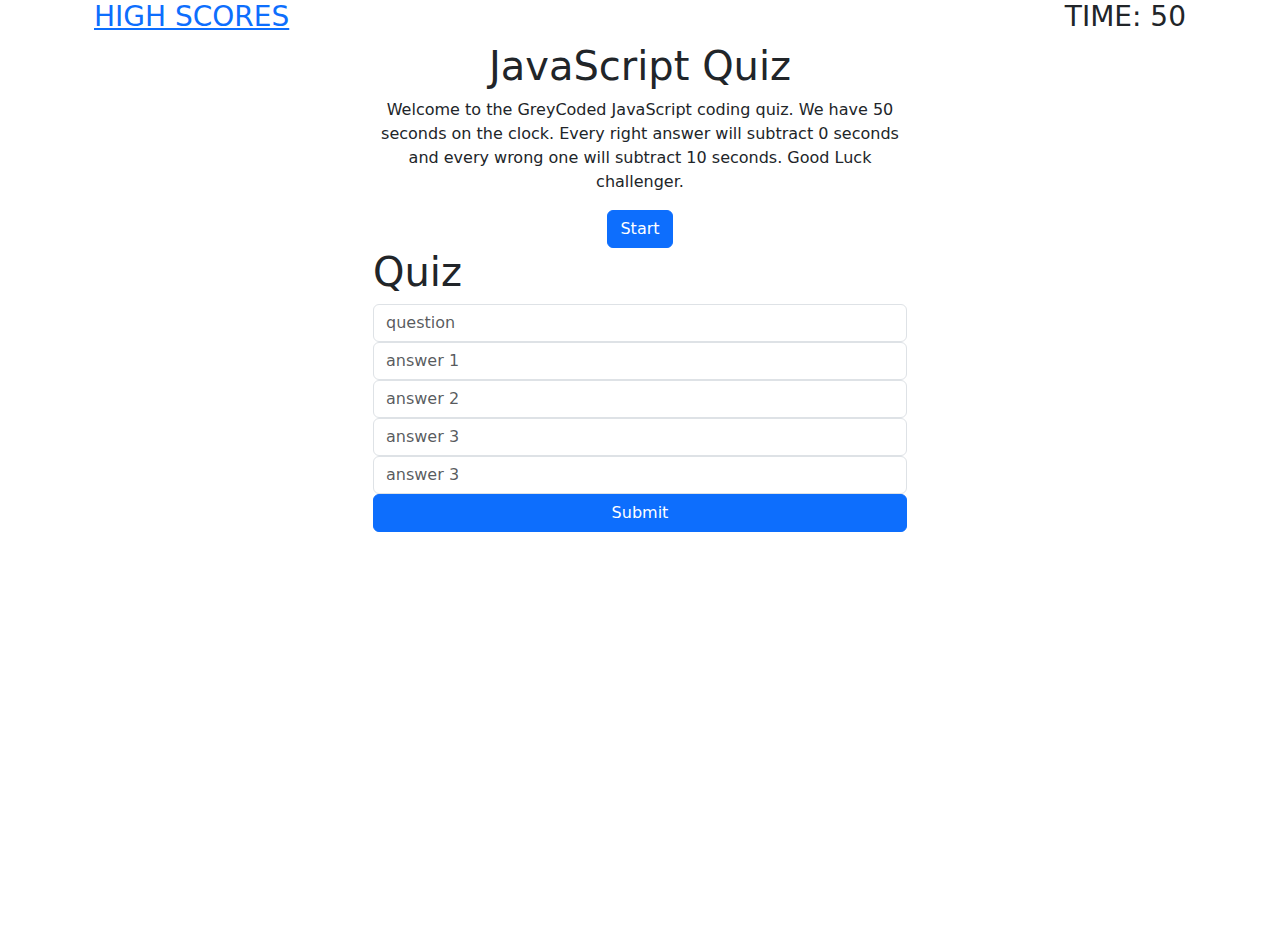
==== index.html @ f77e6f98 "I tried and all of the elements look great i cant get them to populate and shift between each other." ====
<!DOCTYPE html>
<html lang="en">

<head>
    <meta charset="UTF-8">
    <meta http-equiv="X-UA-Compatible" content="IE=edge">
    <meta name="viewport" content="width=device-width, initial-scale=1.0">
    <link rel="stylesheet" href="https://cdn.jsdelivr.net/npm/bootstrap@5.1.3/dist/css/bootstrap.min.css">
    <link rel="stylesheet" text="text/css" href="./assets/style.css">
    <title>JavaScriptQuiz</title>
</head>

<body>
    <div class="container">
        <div class="container-fluid">
            <header class="d-flex align-items-center">
                <h3><a href="high-score">HIGH SCORES</a></h3>
                <h3 class="ms-auto" id="countdown">TIME: <span>50</span></h3>
            </header>
        </div>
        <div class="min-vh-100 justify-content-center ">
            <div id="main" class="container my-auto text-center">
                <div class="container col-6 my-auto">
                        <div>
                            <h1 class="title">JavaScript Quiz</h1>
                        </div>
                        <p> Welcome to the GreyCoded JavaScript coding quiz.
                            We have 50 seconds on the clock. Every right
                            answer will subtract 0 seconds and every wrong one will
                            subtract 10 seconds. Good Luck challenger.
                        </p>
                        <button id="start" class="btn btn-primary">Start</button>
                </div>
            </div>
            <div class="container  my-auto col-6">
                <form id="quiz-div">
                    <h1> Quiz</h1>
                    <div class="list-group ">
                        <input type="text" class="form-control" id="question-input" placeholder="question">
                        <input type="text" class="form-control" id="answer-input" placeholder="answer 1">
                        <input type="text" class="form-control" id="answer-input" placeholder="answer 2">
                        <input type="text" class="form-control" id="answer-input" placeholder="answer 3">
                        <input type="text" class="form-control" id="answer-input" placeholder="answer 3">
                        <button type="submit" class="btn btn-primary">Submit</button>
                    </div>
                </form>
            </div>
            <div class="container my-auto col-6">
                <form id="highscore-div">
                    <h1>HIGHSCORES</h1>
                    <div class="row">
                        <div class="col">
                            <label for="user-input">User:</label>
                            <input type="text" class="form-control" id="user-input" placeholder="AAA">
                            <input type="text" class="form-control" id="user-input" placeholder="AAA">
                            <input type="text" class="form-control" id="user-input" placeholder="AAA">
                            <input type="text" class="form-control" id="user-input" placeholder="AAA">
                            <small class="form-text text-muted">
                                Your initals must at least 3 letters long, contain letters, numbers or both. and no
                                special characters
                            </small>
                        </div>
                        <div class="col">
                            <label for="score-input">Score:</label>
                            <input type="text" class="form-control" id="score-input" placeholder="0"
                                aria-describedby="answer-check">
                            <input type="text" class="form-control" id="score-input" placeholder="0"
                                aria-describedby="answer-check">
                            <input type="text" class="form-control" id="score-input" placeholder="0"
                                aria-describedby="answer-check">
                            <input type="text" class="form-control" id="score-input" placeholder="0"
                                aria-describedby="answer-check">
                            <small id="answer-check" class="form-text text-muted"></small>
                        </div>
                    </div>
                    <button id="back" class="btn btn-primary">BACK</button>
                    <button id="retry" class="btn btn-primary">TRY AGAIN</button>
                </form>
            </div>
            <div class="container my-auto col-6">
                <form id="quiz-finish">
                    <h1>Quiz Finished!</h1>
                    <div class="form-group">
                        <label for="initials-input">Your Initials:</label>
                        <input type="text" class="form-control" id="initials-input" placeholder="Enter Initials"
                            aria-describedby="initHelp">
                        <small id="initHelp" class="form-text text-muted">
                            Your initals must at least 3 letters long, contain letters, numbers or both. and no special
                            characters
                        </small>
                        <label for="final-score-input">Your Score:</label>
                        <input type="text" class="form-text" id="score-input">
                        <button type="submit" class="btn btn-primary"></button>
                    </div>
                </form>
            </div>
        </div>

    </div>
    <script src="https://code.jquery.com/jquery-3.5.1.min.js"></script>
    <script src="./assets/script.js"> </script>
</body>

</html>
---- assets/style.css ----
body {
   background-color: white;
}
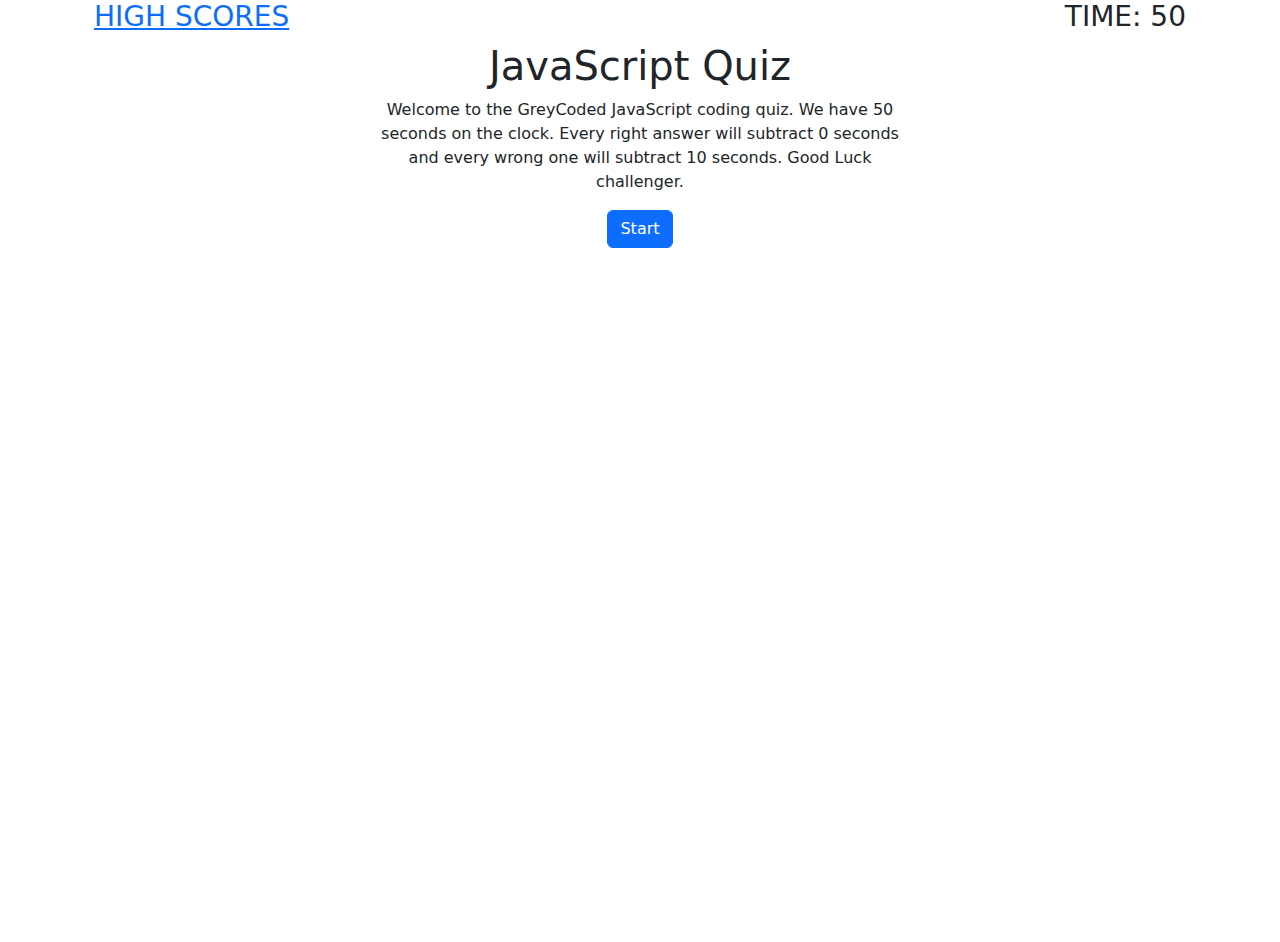
==== commit d087ddd3: "making changes to get this to work right" ====
--- a/index.html
+++ b/index.html
@@ -18,8 +18,8 @@
                 <h3 class="ms-auto" id="countdown">TIME: <span>50</span></h3>
             </header>
         </div>
-        <div class="min-vh-100 justify-content-center ">
-            <div id="main" class="container my-auto text-center">
+        <div id="main" class="min-vh-100 justify-content-center" style="display:block">
+            <div class="container my-auto text-center">
                 <div class="container col-6 my-auto">
                         <div>
                             <h1 class="title">JavaScript Quiz</h1>
@@ -32,21 +32,18 @@
                         <button id="start" class="btn btn-primary">Start</button>
                 </div>
             </div>
-            <div class="container  my-auto col-6">
-                <form id="quiz-div">
+            <div id="quiz-div" class="container my-auto col-6" style="display:none">
+                <form>
                     <h1> Quiz</h1>
                     <div class="list-group ">
-                        <input type="text" class="form-control" id="question-input" placeholder="question">
-                        <input type="text" class="form-control" id="answer-input" placeholder="answer 1">
-                        <input type="text" class="form-control" id="answer-input" placeholder="answer 2">
-                        <input type="text" class="form-control" id="answer-input" placeholder="answer 3">
-                        <input type="text" class="form-control" id="answer-input" placeholder="answer 3">
+                        <input type="text" class="form-control" id="question-select" placeholder="Question">
+                        <input type="text" class="form-control" id="answer-select" placeholder="Answer">
                         <button type="submit" class="btn btn-primary">Submit</button>
                     </div>
                 </form>
             </div>
-            <div class="container my-auto col-6">
-                <form id="highscore-div">
+            <div id="highscore-div" class="container my-auto col-6" style="display:none">
+                <form>
                     <h1>HIGHSCORES</h1>
                     <div class="row">
                         <div class="col">
@@ -77,8 +74,8 @@
                     <button id="retry" class="btn btn-primary">TRY AGAIN</button>
                 </form>
             </div>
-            <div class="container my-auto col-6">
-                <form id="quiz-finish">
+            <div id="quiz-finish"class="container my-auto col-6" style="display:none">
+                <form>
                     <h1>Quiz Finished!</h1>
                     <div class="form-group">
                         <label for="initials-input">Your Initials:</label>
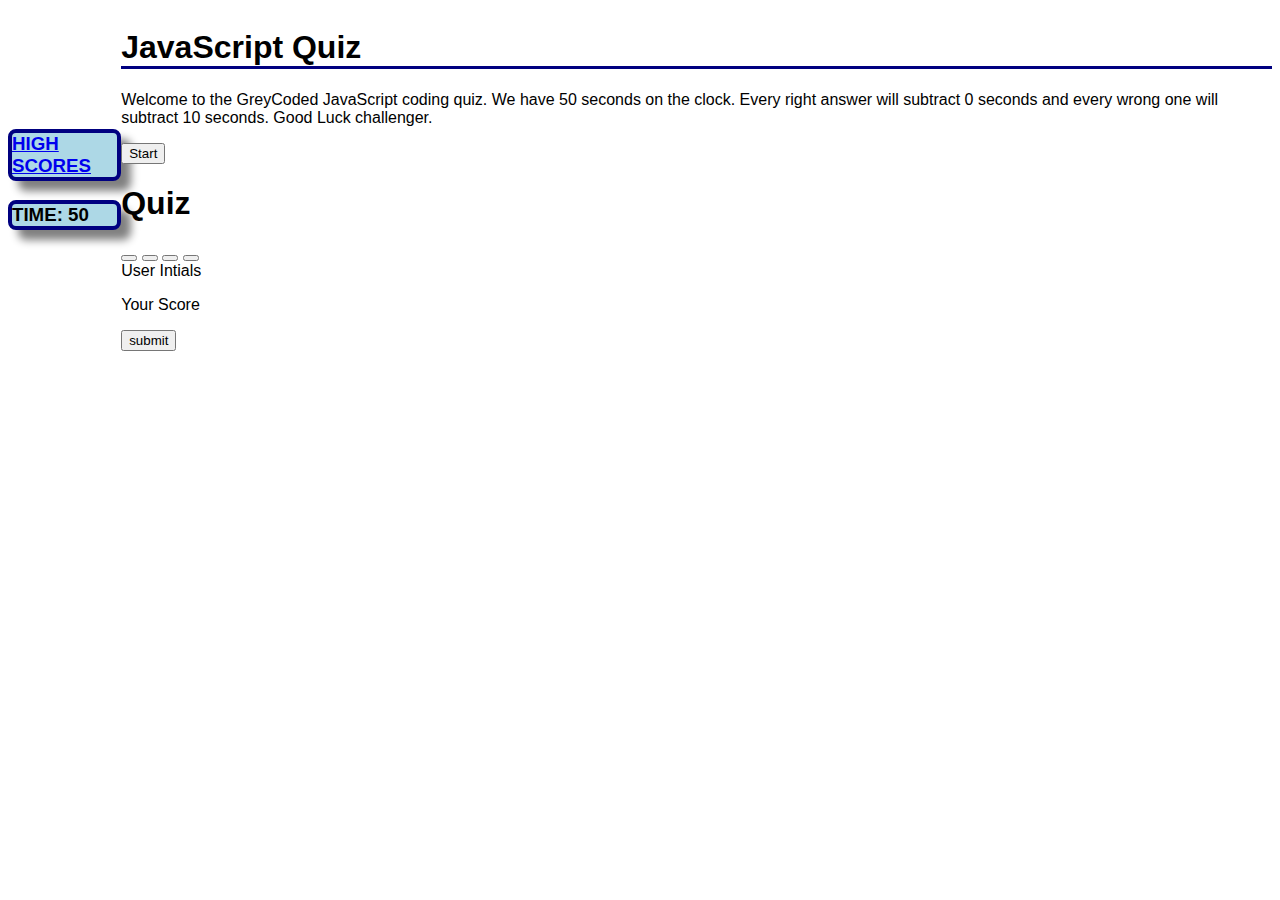
==== commit 0b1de131: "made alot of changes and made sure that I commited these ones" ====
--- a/index.html
+++ b/index.html
@@ -5,97 +5,52 @@
     <meta charset="UTF-8">
     <meta http-equiv="X-UA-Compatible" content="IE=edge">
     <meta name="viewport" content="width=device-width, initial-scale=1.0">
-    <link rel="stylesheet" href="https://cdn.jsdelivr.net/npm/bootstrap@5.1.3/dist/css/bootstrap.min.css">
+
     <link rel="stylesheet" text="text/css" href="./assets/style.css">
     <title>JavaScriptQuiz</title>
 </head>
 
 <body>
-    <div class="container">
-        <div class="container-fluid">
-            <header class="d-flex align-items-center">
-                <h3><a href="high-score">HIGH SCORES</a></h3>
-                <h3 class="ms-auto" id="countdown">TIME: <span>50</span></h3>
-            </header>
-        </div>
-        <div id="main" class="min-vh-100 justify-content-center" style="display:block">
-            <div class="container my-auto text-center">
-                <div class="container col-6 my-auto">
-                        <div>
-                            <h1 class="title">JavaScript Quiz</h1>
-                        </div>
-                        <p> Welcome to the GreyCoded JavaScript coding quiz.
-                            We have 50 seconds on the clock. Every right
-                            answer will subtract 0 seconds and every wrong one will
-                            subtract 10 seconds. Good Luck challenger.
-                        </p>
-                        <button id="start" class="btn btn-primary">Start</button>
-                </div>
+    <header class="container">
+        <h3><a href="high-score">HIGH SCORES</a></h3>
+        <h3 id="countdown">TIME: <span>50</span></h3>
+    </header>
+    <main>
+
+        <div class="start-page">
+            <div>
+                <h1 class="title">JavaScript Quiz</h1>
             </div>
-            <div id="quiz-div" class="container my-auto col-6" style="display:none">
-                <form>
-                    <h1> Quiz</h1>
-                    <div class="list-group ">
-                        <input type="text" class="form-control" id="question-select" placeholder="Question">
-                        <input type="text" class="form-control" id="answer-select" placeholder="Answer">
-                        <button type="submit" class="btn btn-primary">Submit</button>
-                    </div>
-                </form>
-            </div>
-            <div id="highscore-div" class="container my-auto col-6" style="display:none">
-                <form>
-                    <h1>HIGHSCORES</h1>
-                    <div class="row">
-                        <div class="col">
-                            <label for="user-input">User:</label>
-                            <input type="text" class="form-control" id="user-input" placeholder="AAA">
-                            <input type="text" class="form-control" id="user-input" placeholder="AAA">
-                            <input type="text" class="form-control" id="user-input" placeholder="AAA">
-                            <input type="text" class="form-control" id="user-input" placeholder="AAA">
-                            <small class="form-text text-muted">
-                                Your initals must at least 3 letters long, contain letters, numbers or both. and no
-                                special characters
-                            </small>
-                        </div>
-                        <div class="col">
-                            <label for="score-input">Score:</label>
-                            <input type="text" class="form-control" id="score-input" placeholder="0"
-                                aria-describedby="answer-check">
-                            <input type="text" class="form-control" id="score-input" placeholder="0"
-                                aria-describedby="answer-check">
-                            <input type="text" class="form-control" id="score-input" placeholder="0"
-                                aria-describedby="answer-check">
-                            <input type="text" class="form-control" id="score-input" placeholder="0"
-                                aria-describedby="answer-check">
-                            <small id="answer-check" class="form-text text-muted"></small>
-                        </div>
-                    </div>
-                    <button id="back" class="btn btn-primary">BACK</button>
-                    <button id="retry" class="btn btn-primary">TRY AGAIN</button>
-                </form>
-            </div>
-            <div id="quiz-finish"class="container my-auto col-6" style="display:none">
-                <form>
-                    <h1>Quiz Finished!</h1>
-                    <div class="form-group">
-                        <label for="initials-input">Your Initials:</label>
-                        <input type="text" class="form-control" id="initials-input" placeholder="Enter Initials"
-                            aria-describedby="initHelp">
-                        <small id="initHelp" class="form-text text-muted">
-                            Your initals must at least 3 letters long, contain letters, numbers or both. and no special
-                            characters
-                        </small>
-                        <label for="final-score-input">Your Score:</label>
-                        <input type="text" class="form-text" id="score-input">
-                        <button type="submit" class="btn btn-primary"></button>
-                    </div>
-                </form>
-            </div>
+            <p> Welcome to the GreyCoded JavaScript coding quiz.
+                We have 50 seconds on the clock. Every right
+                answer will subtract 0 seconds and every wrong one will
+                subtract 10 seconds. Good Luck challenger.
+            </p>
+            <button id="start" >Start</button>
         </div>
 
-    </div>
-    <script src="https://code.jquery.com/jquery-3.5.1.min.js"></script>
-    <script src="./assets/script.js"> </script>
+        <div class="quiz">
+            <h1>Quiz</h1>
+            <h4 id="question"></h4>
+            <button class="answer"></button>
+            <button class="answer"></button>
+            <button class="answer"></button>
+            <button class="answer"></button>
+        </div>
+        <div class="finish">
+            <form>
+                <label>User Intials</label>
+                <p text="input" class="user-initails" placeholder="AAA"></p>
+                <label>Your Score</label>
+                <p text="score" class="user-score" placeholder="50"></p>
+                <button type="submit">submit</button>
+            </form>
+        </div>
+    </main>
+
+
+            <script src="https://code.jquery.com/jquery-3.5.1.min.js"></script>
+            <script src="./assets/script.js"> </script>
 </body>
 
 </html>--- a/assets/style.css
+++ b/assets/style.css
@@ -2,6 +2,72 @@
 
 
 body {
-   background-color: white;
+   display: flex;
+   justify-content: center;
+   align-items: center;
+   font-family: 'Orbitron', sans-serif;
 }
 
+header h3 {
+   background-color: lightblue;
+   border: 4px solid navy;
+   border-radius: 8px;
+   box-shadow: 10px 10px 8px gray;
+   transition: 0.3s ease-in-out;
+}
+
+.container-background {
+   background-image: url("https://media4.giphy.com/media/v1.Y2lkPTc5MGI3NjExOGkxZnFram8xMzFvb2ozNGxrY3Z0a3ZkOHN2M3hudW40d3I0aXVhdCZlcD12MV9pbnRlcm5hbF9naWZfYnlfaWQmY3Q9Zw/l3fZLMbuCOqJ82gec/giphy.gif");
+   background-position: center;
+   background-size: cover;
+   overflow: hidden;
+
+   
+}
+
+#main {
+   background-color: lightblue;
+   margin-top: 150px;
+   border: 5px solid navy;
+   box-shadow: 10px 10px 8px gray;
+   border-radius: 8px;
+}
+
+#start-btn :hover {
+   background-color: gray;
+   border: 4px solid navy;
+   border-radius: 8px;
+   transition: 0.3s ease-in-out;
+}
+
+.title {
+   border-bottom: 3px solid navy;
+   
+}
+
+#quiz-div {
+   margin-top: 150px;
+   border: 5px solid navy;
+   box-shadow: 10px 10px 8px gray;
+   border-radius: 8px;
+}
+
+#highscore-div {
+   margin-top: 150px;
+   border: 5px solid navy;
+   box-shadow: 10px 10px 8px gray;
+   border-radius: 8px;
+}
+#quiz-finish-div {
+   margin-top: 150px;
+   border: 5px solid navy;
+   box-shadow: 10px 10px 8px gray;
+   border-radius: 8px;
+}
+
+/* .hide {
+   display: none;
+}
+.show {
+   display: block;
+} */
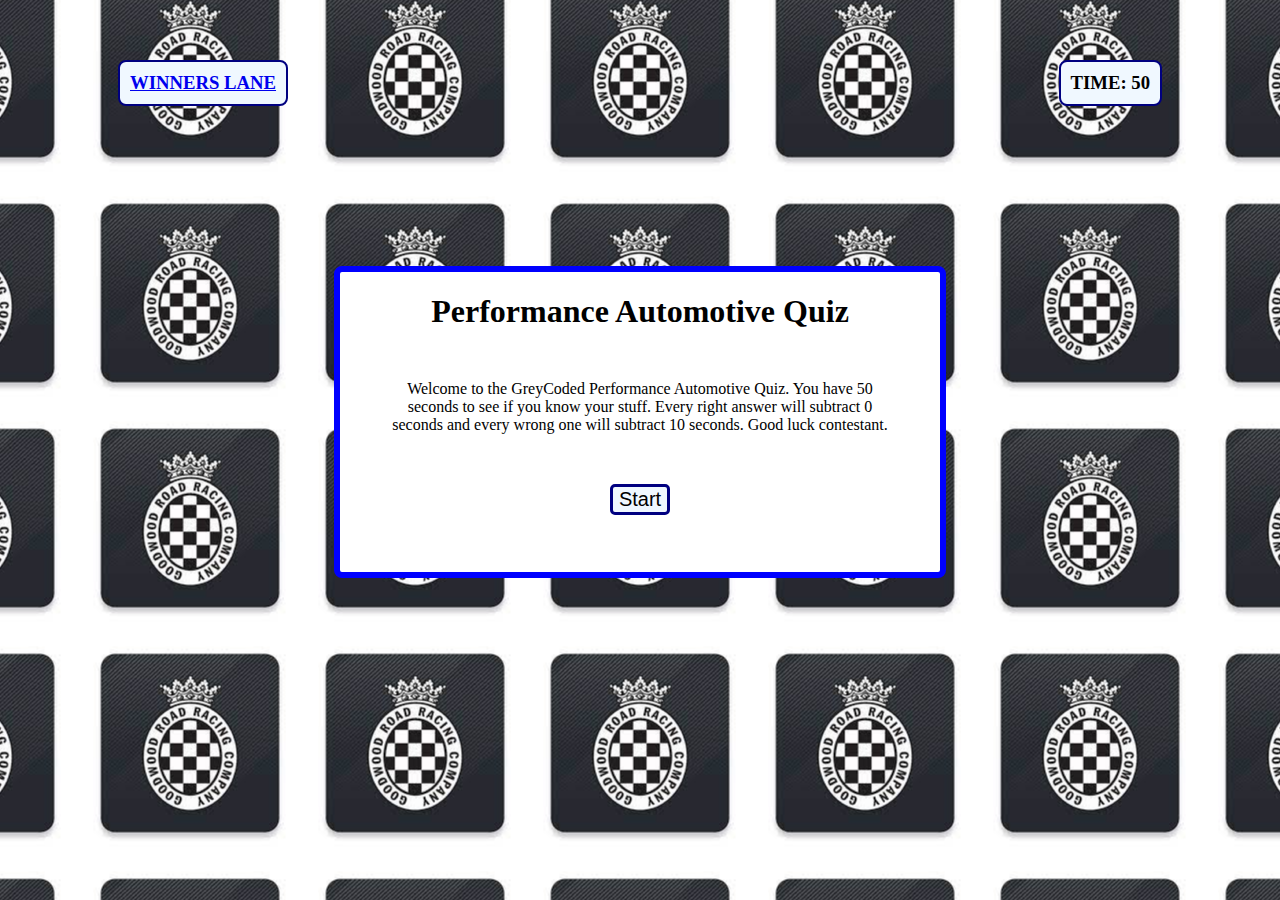
==== commit dedf2fd3: "added highscore page and styled both pages" ====
--- a/index.html
+++ b/index.html
@@ -5,31 +5,30 @@
     <meta charset="UTF-8">
     <meta http-equiv="X-UA-Compatible" content="IE=edge">
     <meta name="viewport" content="width=device-width, initial-scale=1.0">
-
     <link rel="stylesheet" text="text/css" href="./assets/style.css">
-    <title>JavaScriptQuiz</title>
+    <title>Performance Automotive Quiz</title>
 </head>
 
 <body>
     <header class="container">
-        <h3><a href="high-score">HIGH SCORES</a></h3>
+        <h3><a href="./highscore.html">WINNERS LANE</a></h3>
         <h3 id="countdown">TIME: <span>50</span></h3>
     </header>
     <main>
 
         <div class="start-page">
             <div>
-                <h1 class="title">JavaScript Quiz</h1>
+                <h1 class="title">Performance Automotive Quiz</h1>
             </div>
-            <p> Welcome to the GreyCoded JavaScript coding quiz.
-                We have 50 seconds on the clock. Every right
+            <p> Welcome to the GreyCoded Performance Automotive Quiz.
+                You have 50 seconds to see if you know your stuff. Every right
                 answer will subtract 0 seconds and every wrong one will
-                subtract 10 seconds. Good Luck challenger.
+                subtract 10 seconds. Good luck contestant.
             </p>
             <button id="start" >Start</button>
         </div>
 
-        <div class="quiz">
+        <div class="quiz hide">
             <h1>Quiz</h1>
             <h4 id="question"></h4>
             <button class="answer"></button>
@@ -37,7 +36,7 @@
             <button class="answer"></button>
             <button class="answer"></button>
         </div>
-        <div class="finish">
+        <div class="finish hide">
             <form>
                 <label>User Intials</label>
                 <p text="input" class="user-initails" placeholder="AAA"></p>
--- a/assets/style.css
+++ b/assets/style.css
@@ -1,73 +1,63 @@
-
-
 
 body {
-   display: flex;
-   justify-content: center;
-   align-items: center;
-   font-family: 'Orbitron', sans-serif;
-}
-
-header h3 {
-   background-color: lightblue;
-   border: 4px solid navy;
-   border-radius: 8px;
-   box-shadow: 10px 10px 8px gray;
-   transition: 0.3s ease-in-out;
-}
-
-.container-background {
-   background-image: url("https://media4.giphy.com/media/v1.Y2lkPTc5MGI3NjExOGkxZnFram8xMzFvb2ozNGxrY3Z0a3ZkOHN2M3hudW40d3I0aXVhdCZlcD12MV9pbnRlcm5hbF9naWZfYnlfaWQmY3Q9Zw/l3fZLMbuCOqJ82gec/giphy.gif");
+   background-image: url(./image/goodwood\ racing\ logo\ 2.jpeg);
    background-position: center;
-   background-size: cover;
    overflow: hidden;
-
    
 }
 
-#main {
-   background-color: lightblue;
-   margin-top: 150px;
-   border: 5px solid navy;
-   box-shadow: 10px 10px 8px gray;
-   border-radius: 8px;
+header {
+   display: flex;
+   justify-content: space-between;
+   margin-top: 50px;
+   margin-left: 100px;
+   margin-right: 100px;
 }
 
-#start-btn :hover {
-   background-color: gray;
-   border: 4px solid navy;
+h3 {
+   background-color: aliceblue;
+   border: 2px solid navy;
    border-radius: 8px;
-   transition: 0.3s ease-in-out;
+   padding: 10px;
+   margin: 10px;
 }
 
-.title {
-   border-bottom: 3px solid navy;
-   
+main {
+   display: flex;
+   justify-content: center;
+   text-align: center;
 }
 
-#quiz-div {
+.start-page {
+   border: 6px solid blue;
+   border-radius: 8px;
    margin-top: 150px;
-   border: 5px solid navy;
-   box-shadow: 10px 10px 8px gray;
-   border-radius: 8px;
+   width: 600px;
+   height: 300px;
+   background-color: white;
 }
 
-#highscore-div {
-   margin-top: 150px;
-   border: 5px solid navy;
-   box-shadow: 10px 10px 8px gray;
-   border-radius: 8px;
-}
-#quiz-finish-div {
-   margin-top: 150px;
-   border: 5px solid navy;
-   box-shadow: 10px 10px 8px gray;
-   border-radius: 8px;
+p {
+   margin: 25px;
+   padding: 25px;
 }
 
-/* .hide {
+#start {
+   background-color: aliceblue;
+   border-radius: 5px;
+   border: 3px solid navy;
+   font-size: 20px;
+   font-weight: 400;
+}
+
+#start:hover {
+   background-color: green;
+}
+
+.hide {
    display: none;
 }
+
 .show {
    display: block;
-} */
+}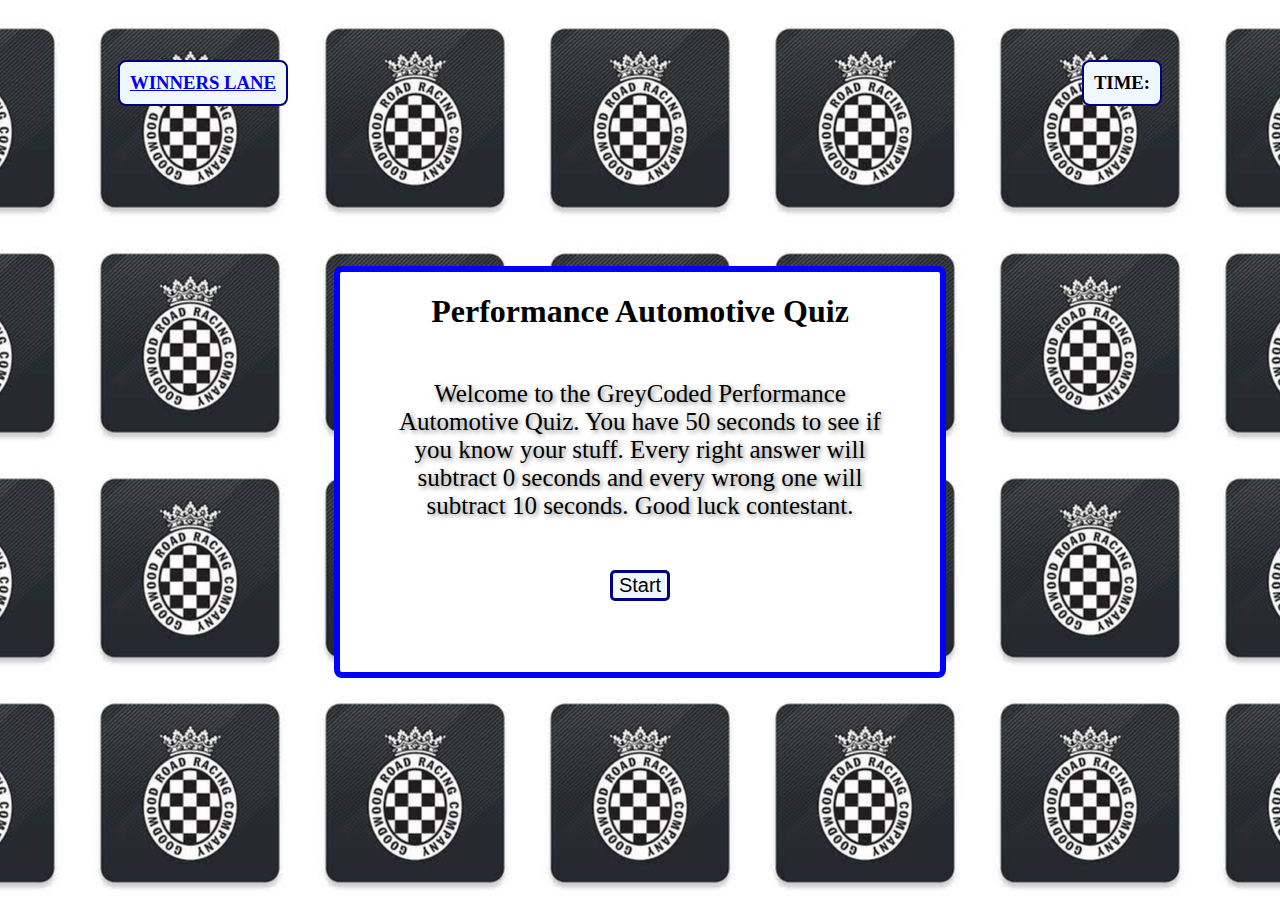
==== commit 806dbfdc: "added and changed alot, shouldve done a couple commits today" ====
--- a/index.html
+++ b/index.html
@@ -12,11 +12,11 @@
 <body>
     <header class="container">
         <h3><a href="./highscore.html">WINNERS LANE</a></h3>
-        <h3 id="countdown">TIME: <span>50</span></h3>
+        <h3 id="countdown">TIME:</h3>
     </header>
     <main>
 
-        <div class="start-page">
+        <div class="start-page show">
             <div>
                 <h1 class="title">Performance Automotive Quiz</h1>
             </div>
@@ -25,7 +25,7 @@
                 answer will subtract 0 seconds and every wrong one will
                 subtract 10 seconds. Good luck contestant.
             </p>
-            <button id="start" >Start</button>
+            <button id="start">Start</button>
         </div>
 
         <div class="quiz hide">
@@ -37,12 +37,17 @@
             <button class="answer"></button>
         </div>
         <div class="finish hide">
-            <form>
-                <label>User Intials</label>
-                <p text="input" class="user-initails" placeholder="AAA"></p>
-                <label>Your Score</label>
-                <p text="score" class="user-score" placeholder="50"></p>
-                <button type="submit">submit</button>
+            <h2>Congratulations</h2>
+            <form for="user-info">
+                <div class="user-row">
+                    <h2 class="subtitle">User Initials: </h2>
+                    <textarea type="text" class="user-initials"></textarea>
+                </div>
+                <div class="score-row">
+                    <h2 class="subtitle">Your Score: </h2>
+                    <p text="score" class="user-score"></p>
+                </div>
+                <button type="submit" id="submit">Submit</button>
             </form>
         </div>
     </main>
--- a/assets/style.css
+++ b/assets/style.css
@@ -33,13 +33,15 @@
    border-radius: 8px;
    margin-top: 150px;
    width: 600px;
-   height: 300px;
+   height: 400px;
    background-color: white;
 }
 
 p {
+   font-size: 25px;
    margin: 25px;
    padding: 25px;
+   text-shadow: 2px 2px 5px grey;
 }
 
 #start {
@@ -54,6 +56,129 @@
    background-color: green;
 }
 
+.quiz {
+   border: 6px solid blue;
+   border-radius: 8px;
+   margin-top: 150px;
+   width: 600px;
+   height: 400px;
+   background-color: white;
+   display: flex;
+   flex-direction: column;
+}
+
+.finish {
+   border: 6px solid blue;
+   border-radius: 8px;
+   margin-top: 150px;
+   width: 600px;
+   height: 400px;
+   background-color: aliceblue;
+}
+
+#initials {
+   margin: 25px;
+   width: 100px;
+   height: 50px;
+   font-size: 25px;
+
+}
+
+.answer {
+   width: 500px;
+   height: 45px;
+   margin-top: 15px;
+   font-size: 25px;
+   border-radius: 8px;
+   background-color: coral;
+}
+
+.answer:hover {
+   transform: scale(1.1);
+   background-color: greenyellow;
+
+}
+
+@keyframes pulse {
+   0% {
+     transform: scale(1);
+   }
+   50% {
+     transform: scale(1.2);
+   }
+   100% {
+     transform: scale(1);
+   }
+ }
+ 
+
+#submit {
+   width: 100px;
+   margin-left: 250px;
+   animation: pulse 2s infinite ;
+}
+
+
+form {
+   display: flex;
+   flex-direction: column;
+   font-size: 25px;
+   text-align: start;
+}
+
+.subtitle {
+   display: flex;
+   align-items: center;
+   margin: 30px;
+   padding-right: 10px;
+
+   
+}
+
+.user-row {
+      display: inline-flex;
+      text-align: center;
+
+}
+
+textarea {
+   display: flex;
+   justify-content: center;
+   height: 60px;
+   text-align: center;
+   margin-top: 20px;
+   margin-left: 15px;
+   width: 180px;
+   font-size: 45px;
+   border: 4px solid navy;
+   
+}
+
+.user-score {
+   display: inline-flex;
+   height: 40px;
+   margin-left: 35px;
+   text-align: center;
+   width: 125px;
+   font-size: 35px;
+   border: 4px solid navy;
+}
+
+.score-row {
+   display: inline-flex;
+   text-align: center;
+  
+}
+
+#submit {
+   height: 25px;
+   width: 100px;
+   border-radius: 5px;
+   border-color: chartreuse;
+   background-color: aliceblue;
+
+}
+
 .hide {
    display: none;
 }
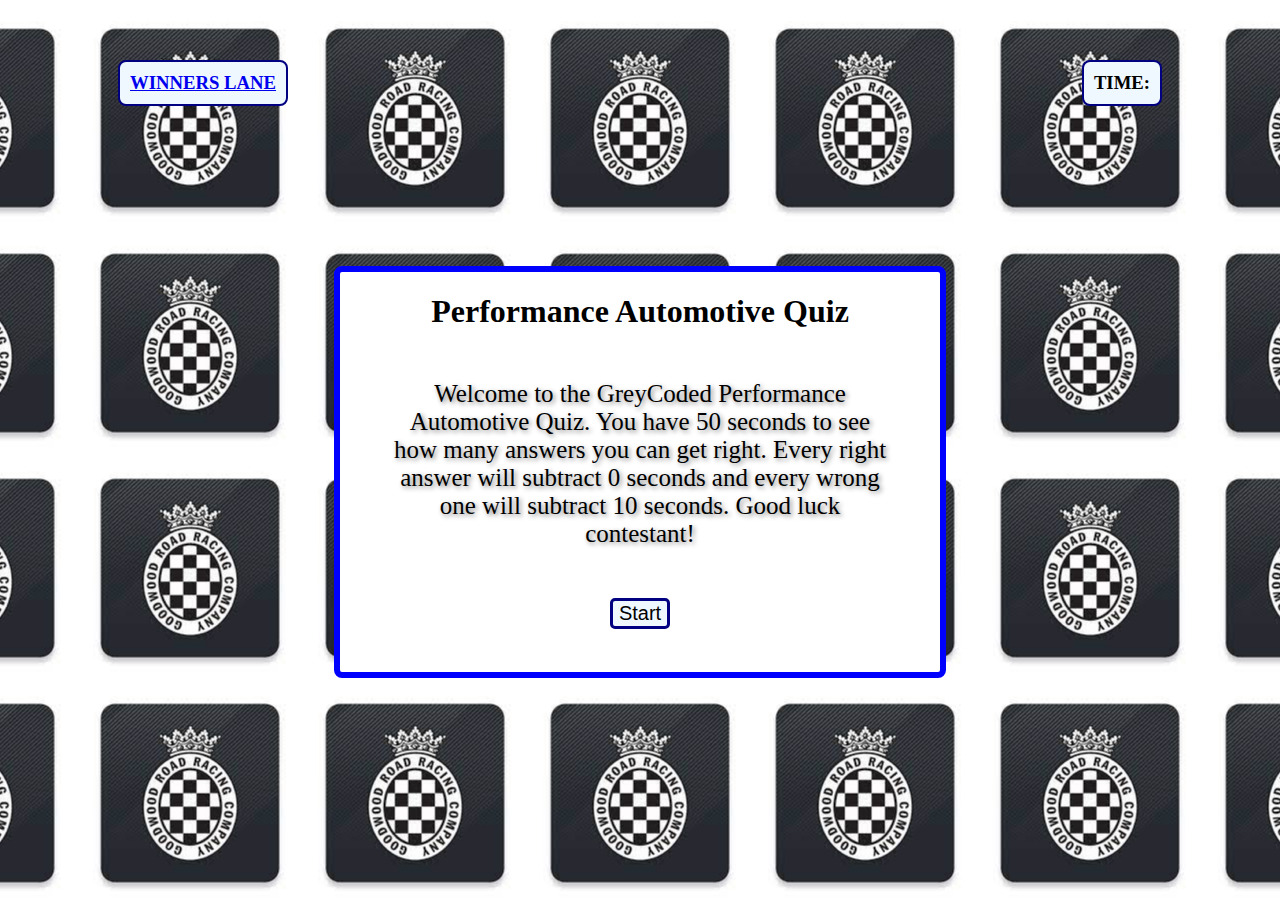
==== commit c0a5c69d: "had some grammatical errors to fix" ====
--- a/index.html
+++ b/index.html
@@ -17,13 +17,13 @@
     <main>
 
         <div class="start-page show">
-            <div>
+            <div> 
                 <h1 class="title">Performance Automotive Quiz</h1>
             </div>
             <p> Welcome to the GreyCoded Performance Automotive Quiz.
-                You have 50 seconds to see if you know your stuff. Every right
+                You have 50 seconds to see how many answers you can get right. Every right
                 answer will subtract 0 seconds and every wrong one will
-                subtract 10 seconds. Good luck contestant.
+                subtract 10 seconds. Good luck contestant!
             </p>
             <button id="start">Start</button>
         </div>
@@ -38,10 +38,13 @@
         </div>
         <div class="finish hide">
             <h2>Congratulations</h2>
-            <form for="user-info">
+            <form >
                 <div class="user-row">
                     <h2 class="subtitle">User Initials: </h2>
                     <textarea type="text" class="user-initials"></textarea>
+                </div>
+                <div>
+                    <p>Initials must be 3 capital letters</p>
                 </div>
                 <div class="score-row">
                     <h2 class="subtitle">Your Score: </h2>
--- a/assets/style.css
+++ b/assets/style.css
@@ -72,7 +72,7 @@
    border-radius: 8px;
    margin-top: 150px;
    width: 600px;
-   height: 400px;
+   height: 500px;
    background-color: aliceblue;
 }
 
